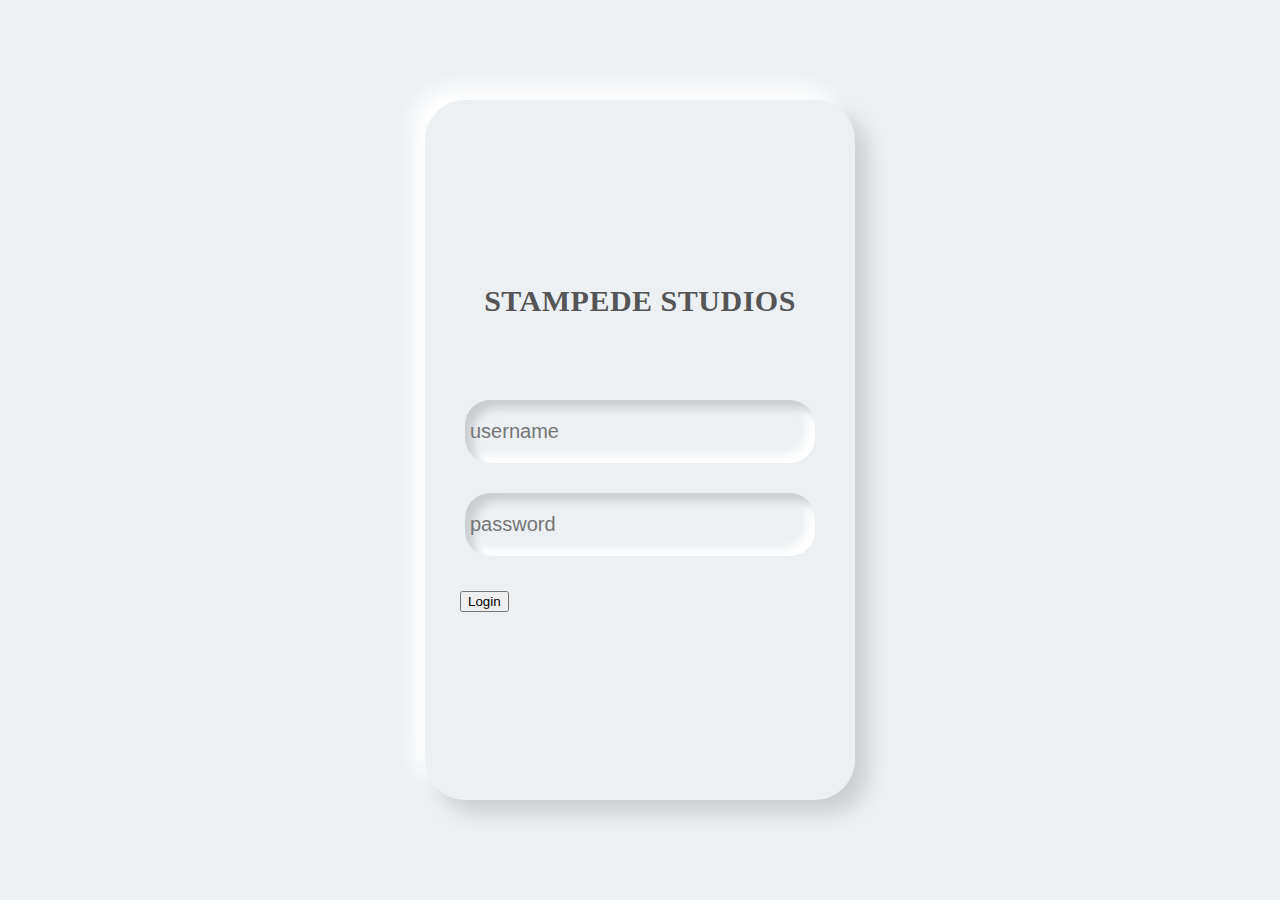
==== Neumorphic-Login-Form/index.html @ 5023aaae "login page setup" ====
<!DOCTYPE html>
<html lang="en">
<head>
    <meta charset="UTF-8">
    <meta name="viewport" content="width=device-width, initial-scale=1.0">
    <link rel = 'stylesheet' type="text/css" href="style.css">
    <title>Neumorphic Login Page</title>
</head>
<body>
    <div class="login-div">
        <div class="logo"></div>
        <div class="title"> STAMPEDE STUDIOS</div>
        <div class="sub-title"></div>
        <div class="fields">
            <div class="username"><input type="username" class="user-input" placeholder="username" /></div>
            <div class="password"><input type="password" class="pass-input" placeholder="password" /></div>
        </div>
        <button class="signin-button">Login</button>
    </div>
</body>
</html>
---- Neumorphic-Login-Form/style.css ----
* {
    box-sizing: border-box;
}

body {
    margin: 0;
    height: 100vh;
    width: 100vw;
    overflow: hidden;
    font-family: default;
    font-weight: 700;
    display: flex;
    align-items: center;
    justify-content: center;
    color: #555;
    background: #ecf0f3;
}

.login-div {
    width: 430px;
    height: 700px;
    padding: 60px 35px 35px 35px;
    border-radius: 40px;
    background-color: #ecf0f3;
    box-shadow: 13px 13px 20px #cbced1,
                -13px -13px 20px #ffffff;
}
.logo {
    background:url("./assets/SS-Logo.png");
    width: 100px;
    height: 100px;
    border-radius: 50%;
    margin:0 auto;
    box-shadow: 
    /* logo shadow */
    0px 0px 2px #5f5f5f5f,
    /* offset */
    0px 0px 0px 5px #ecf0f3,
    /* bottom right */
    8px 8px 15px #a7aaaf,
    /* top left */
    -8px -8px 15px #ffffff,
    ;
}

.title {
    text-align: center;
    font-size: 30px;
    padding-top: 24px;
    letter-spacing: .5px;
}

.sub-title {
    text-align: center;
    font-size: 15px;
    padding-top: 7px;
    letter-spacing: 3px;
}

.fields {
    width: 100%;
    padding: 75px 5px 5px 5px;
}

.fields input {
    border: none;
    outline: none;
    background: none;
    font-size: 20px;
    color: #555;
    padding: 20px 10px 20px 5px;
}

.username, .password {
    margin-bottom: 30px;
    border-radius: 25px;
    box-shadow: inset 8px 8px 8px #cbced1,
                inset -8px -8px 8px #ffffff;
}
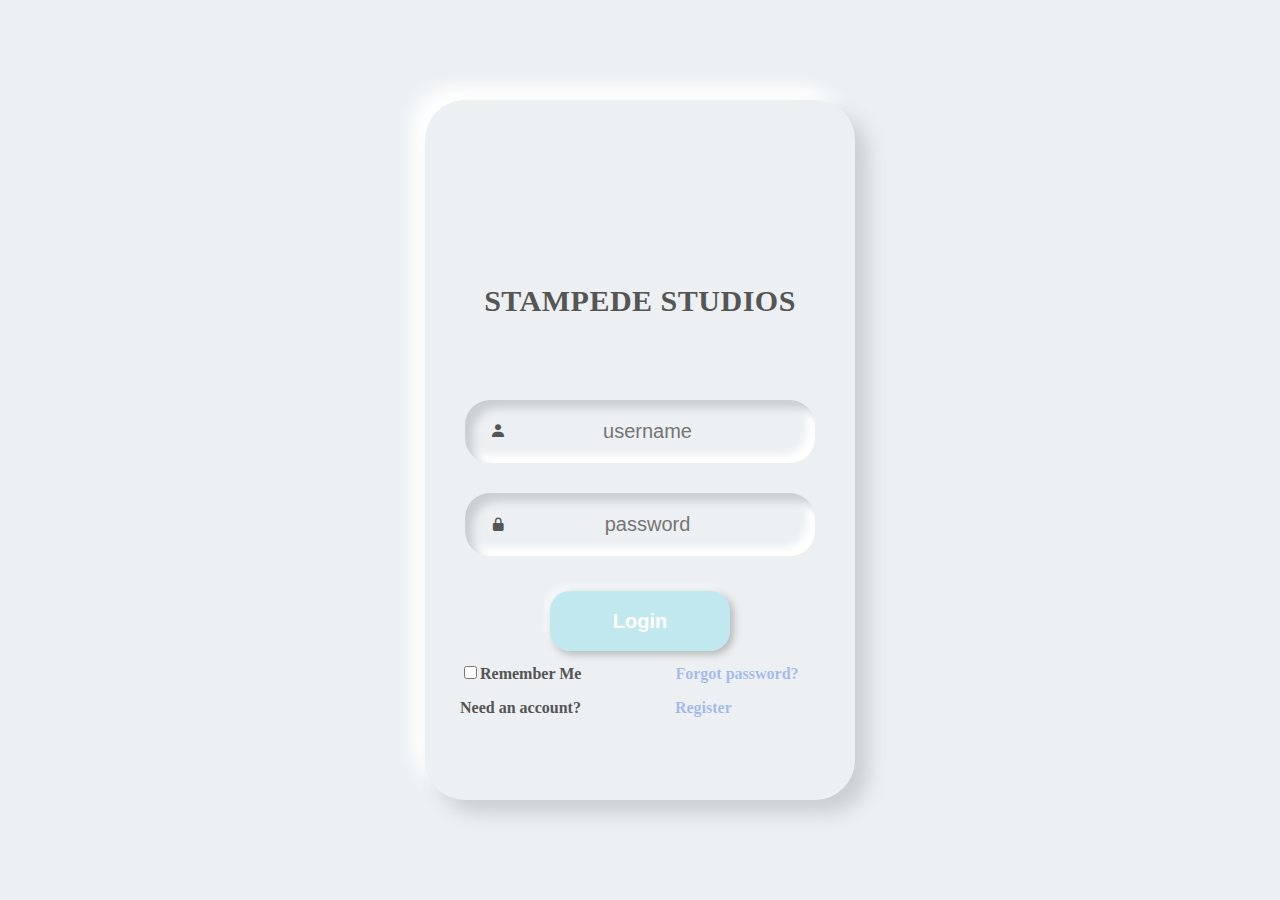
==== commit d2ee2f70: "added register button" ====
--- a/Neumorphic-Login-Form/index.html
+++ b/Neumorphic-Login-Form/index.html
@@ -4,6 +4,7 @@
     <meta charset="UTF-8">
     <meta name="viewport" content="width=device-width, initial-scale=1.0">
     <link rel = 'stylesheet' type="text/css" href="style.css">
+    <link href='https://unpkg.com/boxicons@2.1.4/css/boxicons.min.css' rel='stylesheet'>
     <title>Neumorphic Login Page</title>
 </head>
 <body>
@@ -12,10 +13,27 @@
         <div class="title"> STAMPEDE STUDIOS</div>
         <div class="sub-title"></div>
         <div class="fields">
-            <div class="username"><input type="username" class="user-input" placeholder="username" /></div>
-            <div class="password"><input type="password" class="pass-input" placeholder="password" /></div>
+            <div class="username">
+                <i class='bx bxs-user'></i>
+                <input type="username" class="user-input" placeholder="username" />
+            </div>
+            <div class="password">
+                <i class='bx bxs-lock-alt'></i>
+                <input type="password" class="pass-input" placeholder="password" />
+            </div>
         </div>
+        
         <button class="signin-button">Login</button>
+
+        <div class="remember-btn">
+            <label><input type="checkbox">Remember Me</label>
+            <a href="#"> Forgot password?</a>
+        </div>
+
+        <div class="register-link">
+            <p>Need an account? 
+            <a href="#">Register</a></p>
+        </div>
     </div>
 </body>
 </html>--- a/Neumorphic-Login-Form/style.css
+++ b/Neumorphic-Login-Form/style.css
@@ -26,7 +26,7 @@
                 -13px -13px 20px #ffffff;
 }
 .logo {
-    background:url("./assets/SS-Logo.png");
+    background-image:url("../Neumorphic-Login-Form/assets/SS-Logo.png");
     width: 100px;
     height: 100px;
     border-radius: 50%;
@@ -68,12 +68,98 @@
     background: none;
     font-size: 20px;
     color: #555;
+    text-align: center;
     padding: 20px 10px 20px 5px;
 }
 
 .username, .password {
     margin-bottom: 30px;
     border-radius: 25px;
+    text-align: center;
     box-shadow: inset 8px 8px 8px #cbced1,
                 inset -8px -8px 8px #ffffff;
+}
+
+.fields i {
+    height: 22px;
+    margin: 0 10px -3 25px;
+}
+
+.signin-button {
+    outline: none;
+    border: none;
+    cursor: pointer;
+    margin-left: 25%;
+    width: 50%;
+    height: 60px;
+    border-radius: 20px;
+    font-size: 20px;
+    font-weight: 700;
+    /* font-family: ""; */
+    color: #fff;
+    text-align: center;
+    background: #79dbe85f;
+    box-shadow:  3px 3px 8px #b1b1b1,
+                 -3px -3px 8px #ffffff;
+    transition: .3s;
+}
+.signin-button:hover {
+    background: #1c60e75f;
+}
+.signin-button:active {
+    background: #2b2b2b5f;
+}
+
+.wrapper .remember-btn {
+    display: flex;
+    justify-content: space-between;
+    font-size: 14.5px;
+    margin: -15px 0 15px;
+}
+
+.remember-btn label input {
+    accent-color: #212d8c;
+    margin-right: 3px;
+    margin-top: 15px;
+}
+
+.remember-btn a {
+    margin-left: 25%;
+    color: #1c60e75f;
+    text-decoration: none;
+}
+
+.remember-btn a:hover {
+    text-decoration: underline;
+}
+
+.wrapper .btn {
+    width: 100%;
+    height: 45px;
+    background: #fff;
+    border: none;
+    outline: none;
+    border-radius: 40px;
+    box-shadow: 0 0 10px rgba(0, 0, 0, .1);
+    cursor: pointer;
+    font-size: 16px;
+    color: #333;
+    font-weight: 600;
+}
+
+.wrapper .register-link {
+    font-size: 14.5px;
+    text-align: center;
+    margin: 20px 0 15px;
+}
+
+.register-link p a {
+    color: #1c60e75f;
+    text-decoration: none;
+    font-weight: 600;
+    margin-left: 25%;
+}
+
+.register-link p a:hover {
+    text-decoration: underline;
 }